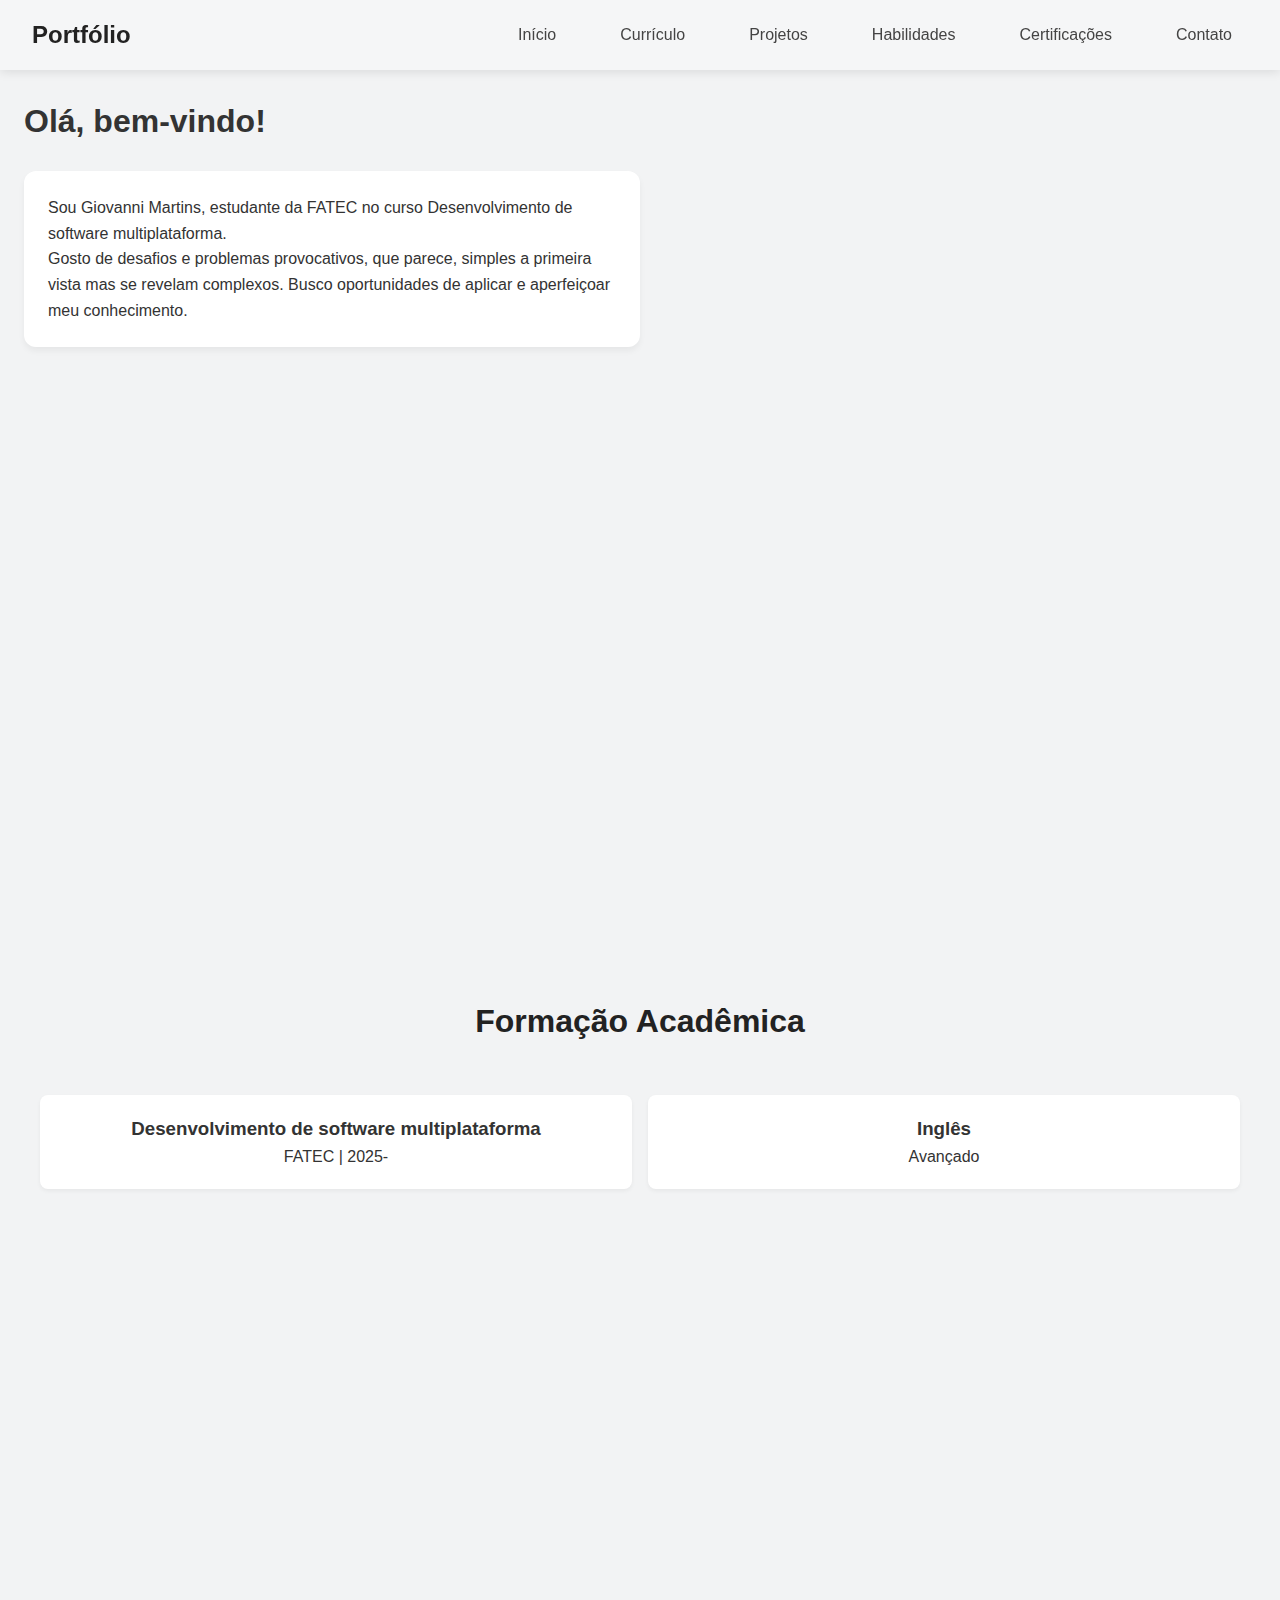
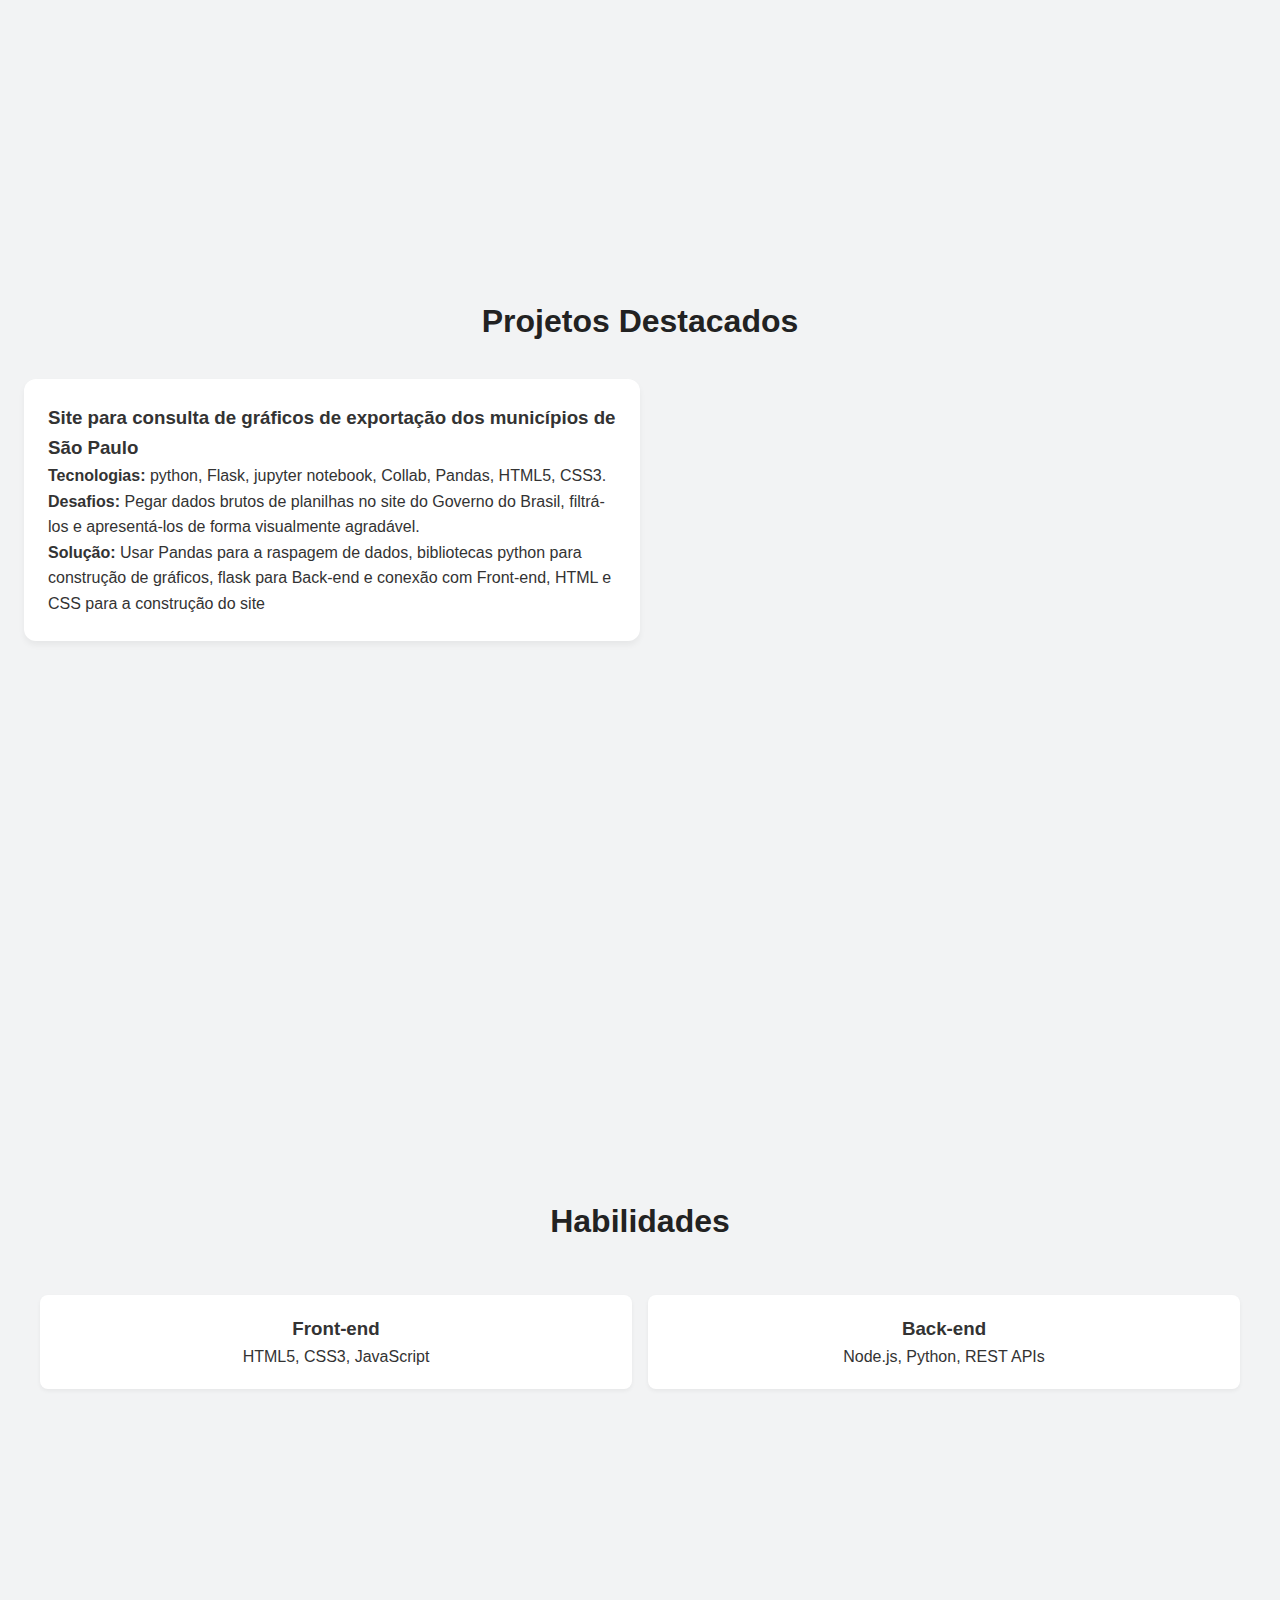
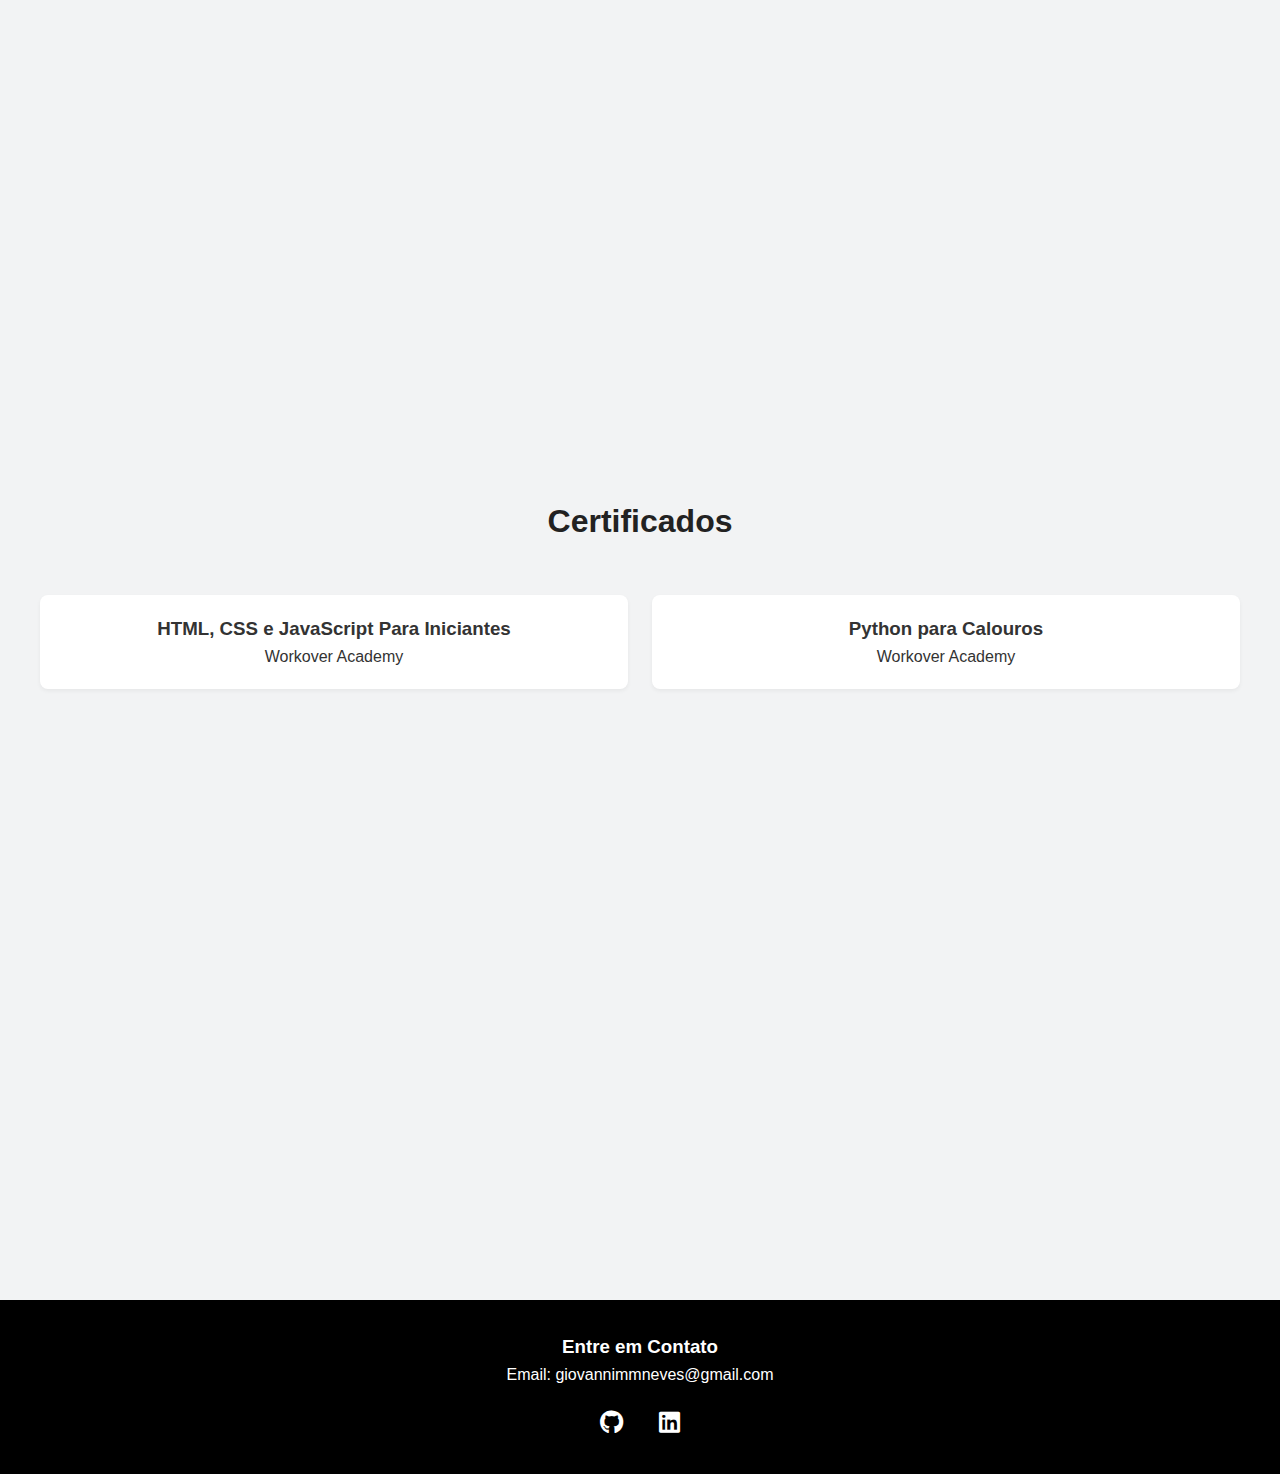
==== My_Portfolio/Portfolio/templates/index.html @ 38323667 "1.0 tudo certo" ====
<!DOCTYPE html>
<html lang="pt-br">
<head>
    <meta charset="UTF-8">
    <meta name="viewport" content="width=device-width, initial-scale=1.0">
    <title>Portfólio Giovanni</title>
    <link rel="stylesheet" href="https://cdnjs.cloudflare.com/ajax/libs/font-awesome/6.0.0/css/all.min.css">
    <link rel="stylesheet" href="style.css">
    
    
</head>
<body>
    <nav class="navbar">
        <div class="brand">Portfólio</div>
        <ul class="nav-links">
            <li><a href="#introducao">Início</a></li>
            <li><a href="#curriculo">Currículo</a></li>
            <li><a href="#projetos">Projetos</a></li>
            <li><a href="#habilidades">Habilidades</a></li>
            <li><a href="#certificacoes">Certificações</a></li>
            <li><a href="#contato">Contato</a></li>
        </ul>
        <i class="menu-toggle fas fa-bars"></i>
    </nav>

    <!-- Seções mantidas como na versão anterior -->
    <section id="introducao">
        <h1>Olá, bem-vindo! </h1>
        <div class="project-card"><p>Sou Giovanni Martins, estudante da FATEC no curso Desenvolvimento de software multiplataforma.</p>
            <p>Gosto de desafios e problemas provocativos, que parece, simples a primeira vista mas se revelam complexos. Busco oportunidades de aplicar e aperfeiçoar meu conhecimento.</p>
        </div>
        
    </section>

    <section id="curriculo">
        <h2>Formação Acadêmica</h2>
    <div class="skills-container">
        <div class="skill-item">
            <h3>Desenvolvimento de software multiplataforma</h3>
            <p>FATEC | 2025-</p>
        </div>
        
        <div class="skill-item">
            <h3>Inglês</h3>
            <p>Avançado</p>

        </div>
    </div>
    </section>

    <section id="projetos">
        <h2>Projetos Destacados</h2>
        <div class="project-card">
            <h3>Site para consulta de gráficos de exportação dos municípios de São Paulo</h3>
            <p><b>Tecnologias:</b> python, Flask, jupyter notebook, Collab, Pandas, HTML5, CSS3.</p>
            <p><b>Desafios:</b> Pegar dados brutos de planilhas no site do Governo do Brasil, filtrá-los e apresentá-los de forma visualmente agradável.</p>
            <p><b>Solução:</b> Usar Pandas para a raspagem de dados, bibliotecas python para construção de gráficos, flask para Back-end e conexão com Front-end, HTML e CSS para a construção do site </p>
        </div>
    </section>

    <section id="habilidades">
        <h2>Habilidades</h2>
        <div class="skills-container">
            <div class="skill-item">
                <h3>Front-end</h3>
                <p>HTML5, CSS3, JavaScript</p>
            </div>
            <div class="skill-item">
                <h3>Back-end</h3>
                <p>Node.js, Python, REST APIs</p>
            </div>
        </div>
    </section>

    <section id="certificacoes">
        <h2>Certificados</h2>
        <div class="certificacoes-grid">
            <div class="certificado">
                <h3>HTML, CSS e JavaScript Para Iniciantes</h3>
                <p>Workover Academy</p>
            </div>

            <div class="certificado">
                <h3>Python para Calouros</h3>
                <p>Workover Academy</p>
            </div>
            
        </div>
    </section>

    <footer id="contato">
        <h3>Entre em Contato</h3>
        <p>Email: giovannimmneves@gmail.com</p>
        <div class="social-links">
            <a href="https://github.com/Giommn" target="_blank"><i class="fab fa-github"></i></a>
            <a href="https://www.linkedin.com/in/giovanni-martins-216995356?utm_source=share&utm_campaign=share_via&utm_content=profile&utm_medium=android_app" target="_blank"><i class="fab fa-linkedin"></i></a>
        </div>
    </footer>
    <script src="script.js"></script>
</body>
</html>
---- My_Portfolio/Portfolio/templates/style.css ----
* {
    margin: 0;
    padding: 0;
    box-sizing: border-box;
    font-family: 'Arial', sans-serif;
}

body {
    line-height: 1.6;
    color: #333;
    background: #f2f3f4;
}


.navbar {
    position: fixed;
    top: 0;
    width: 100%;
    background: rgba(255, 255, 255, 0.25);
    backdrop-filter: blur(10px);
    box-shadow: 0 2px 10px rgba(0,0,0,0.1);
    z-index: 1000;
    display: flex;
    justify-content: space-between;
    align-items: center;
    padding: 1rem 2rem;
}

.brand {
    font-size: 1.5rem;
    font-weight: 600;
    color: #222;
}

.nav-links {
    display: flex;
    gap: 2rem;
    list-style: none;
    transition: all 0.3s ease;
}

.nav-links a {
    text-decoration: none;
    color: #444;
    font-weight: 500;
    transition: color 0.3s;
    padding: 0.5rem 1rem;
    border-radius: 8px;
}

.nav-links a:hover {
    color: #0077b5;
    background: rgba(0, 119, 181, 0.1);
}

.menu-toggle {
    display: none;
    cursor: pointer;
    font-size: 1.5rem;
    color: #444;
}


section {
    padding: 2rem 1.5rem;
    min-height: 100vh;
    padding-top: 6rem;
}

h2 {
    text-align: center;
    margin-bottom: 2rem;
    font-size: 2rem;
    color: #222;
}


.project-card {
    background: white;
    border-radius: 12px;
    padding: 1.5rem;
    margin: 1.5rem 0;
    box-shadow: 0 4px 6px rgba(0,0,0,0.05);
    width: 50%;
}


.skills-container {
    display: grid;
    grid-template-columns: repeat(auto-fit, minmax(180px, 1fr));
    gap: 1rem;
    padding: 1rem;
}

.skill-item {
    background: #fff;
    padding: 1.2rem;
    border-radius: 8px;
    text-align: center;
    box-shadow: 0 2px 4px rgba(0,0,0,0.05);
}


.certificacoes-grid {
    display: grid;
    grid-template-columns: repeat(auto-fit, minmax(200px, 1fr));
    gap: 1.5rem;
    padding: 1rem;
}

.certificado{
    background: #fff;
    padding: 1.2rem;
    border-radius: 8px;
    text-align: center;
    box-shadow: 0 2px 4px rgba(0,0,0,0.05);
}


footer {
    background: #000;
    color: white;
    padding: 2rem;
    text-align: center;
}

.social-links {
    margin-top: 1rem;
}

.social-links a {
    color: white;
    font-size: 1.5rem;
    margin: 0 1rem;
    transition: color 0.3s;
}

.social-links a:hover {
    color: #0077b5;
}


@media (max-width: 768px) {
    .navbar {
        padding: 1rem;
    }

    .nav-links {
        position: fixed;
        top: 60px;
        right: -100%;
        flex-direction: column;
        background: rgba(255, 255, 255, 0.98);
        backdrop-filter: blur(15px);
        width: 70%;
        height: calc(100vh - 60px);
        padding: 2rem;
        box-shadow: -2px 0 10px rgba(0,0,0,0.05);
        transition: all 0.3s ease;
    }

    .nav-links.active {
        right: 0;
    }

    .menu-toggle {
        display: block;
    }

    section {
        padding: 0rem 1rem;
        padding-top: 5rem;
    }

    h2 {
        font-size: 1.75rem;
    }
    .project-card{
        width:100%
    }
}
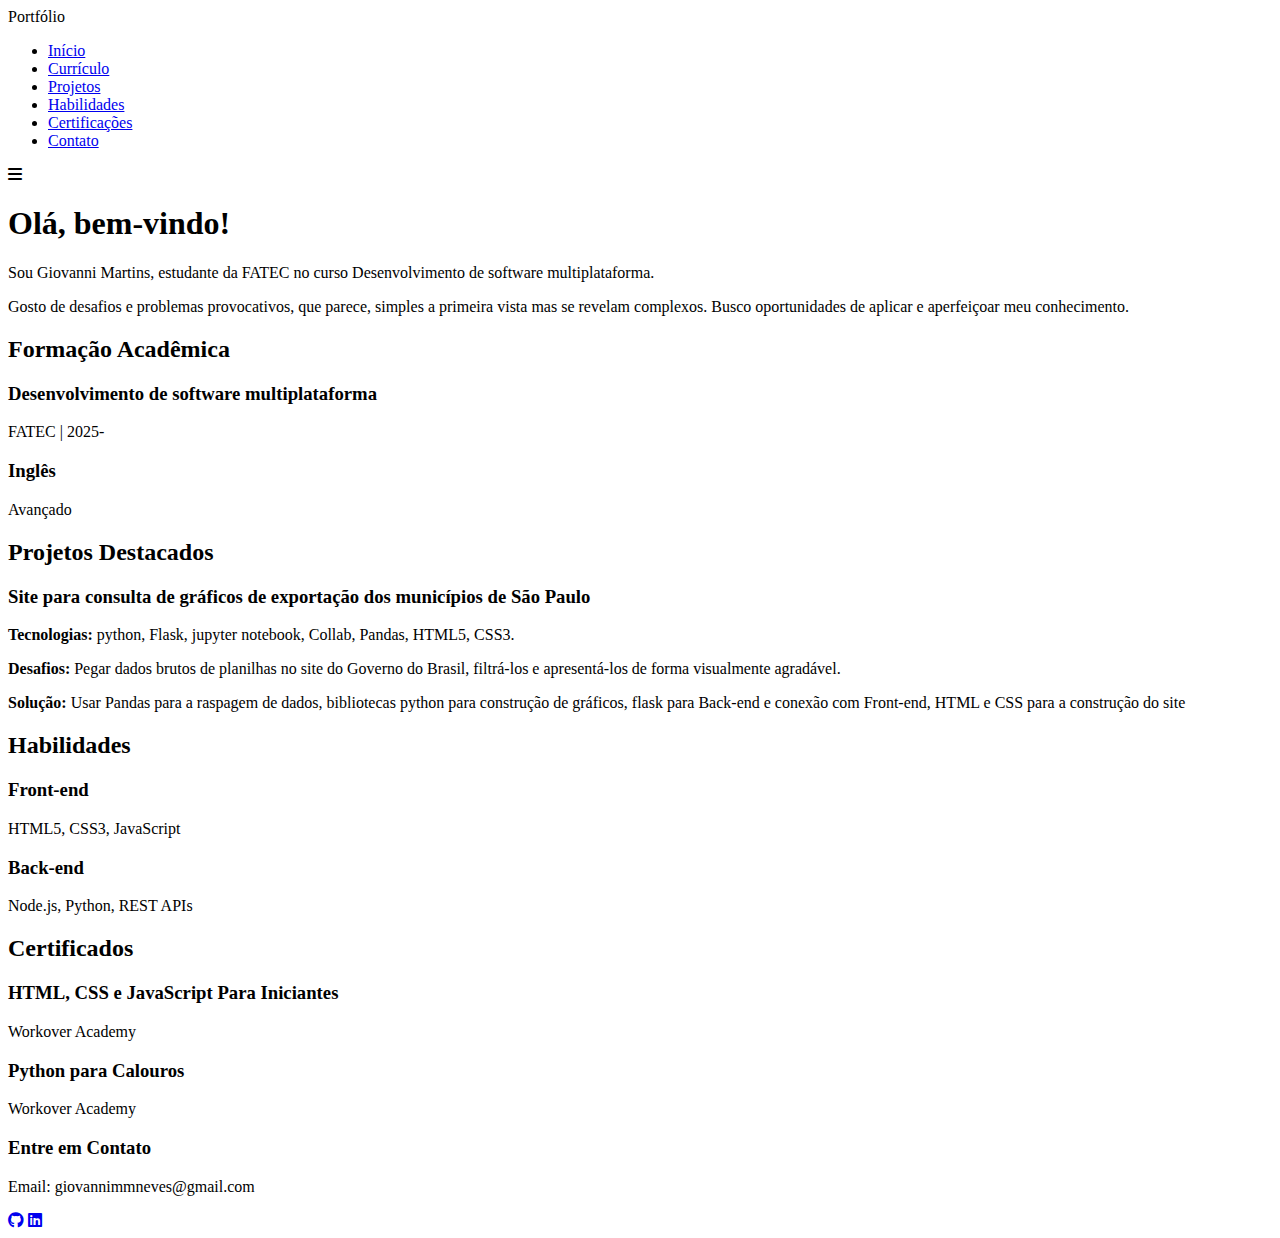
==== commit 65e620f5: "Update index.html" ====
--- a/My_Portfolio/Portfolio/templates/index.html
+++ b/My_Portfolio/Portfolio/templates/index.html
@@ -5,7 +5,7 @@
     <meta name="viewport" content="width=device-width, initial-scale=1.0">
     <title>Portfólio Giovanni</title>
     <link rel="stylesheet" href="https://cdnjs.cloudflare.com/ajax/libs/font-awesome/6.0.0/css/all.min.css">
-    <link rel="stylesheet" href="style.css">
+    <link rel="stylesheet" href="My_Portfolio/Portfolio/templates/style.css">
     
     
 </head>
@@ -96,6 +96,6 @@
             <a href="https://www.linkedin.com/in/giovanni-martins-216995356?utm_source=share&utm_campaign=share_via&utm_content=profile&utm_medium=android_app" target="_blank"><i class="fab fa-linkedin"></i></a>
         </div>
     </footer>
-    <script src="script.js"></script>
+    <script src="My_Portfolio/Portfolio/templates/script.js"></script>
 </body>
-</html>+</html>
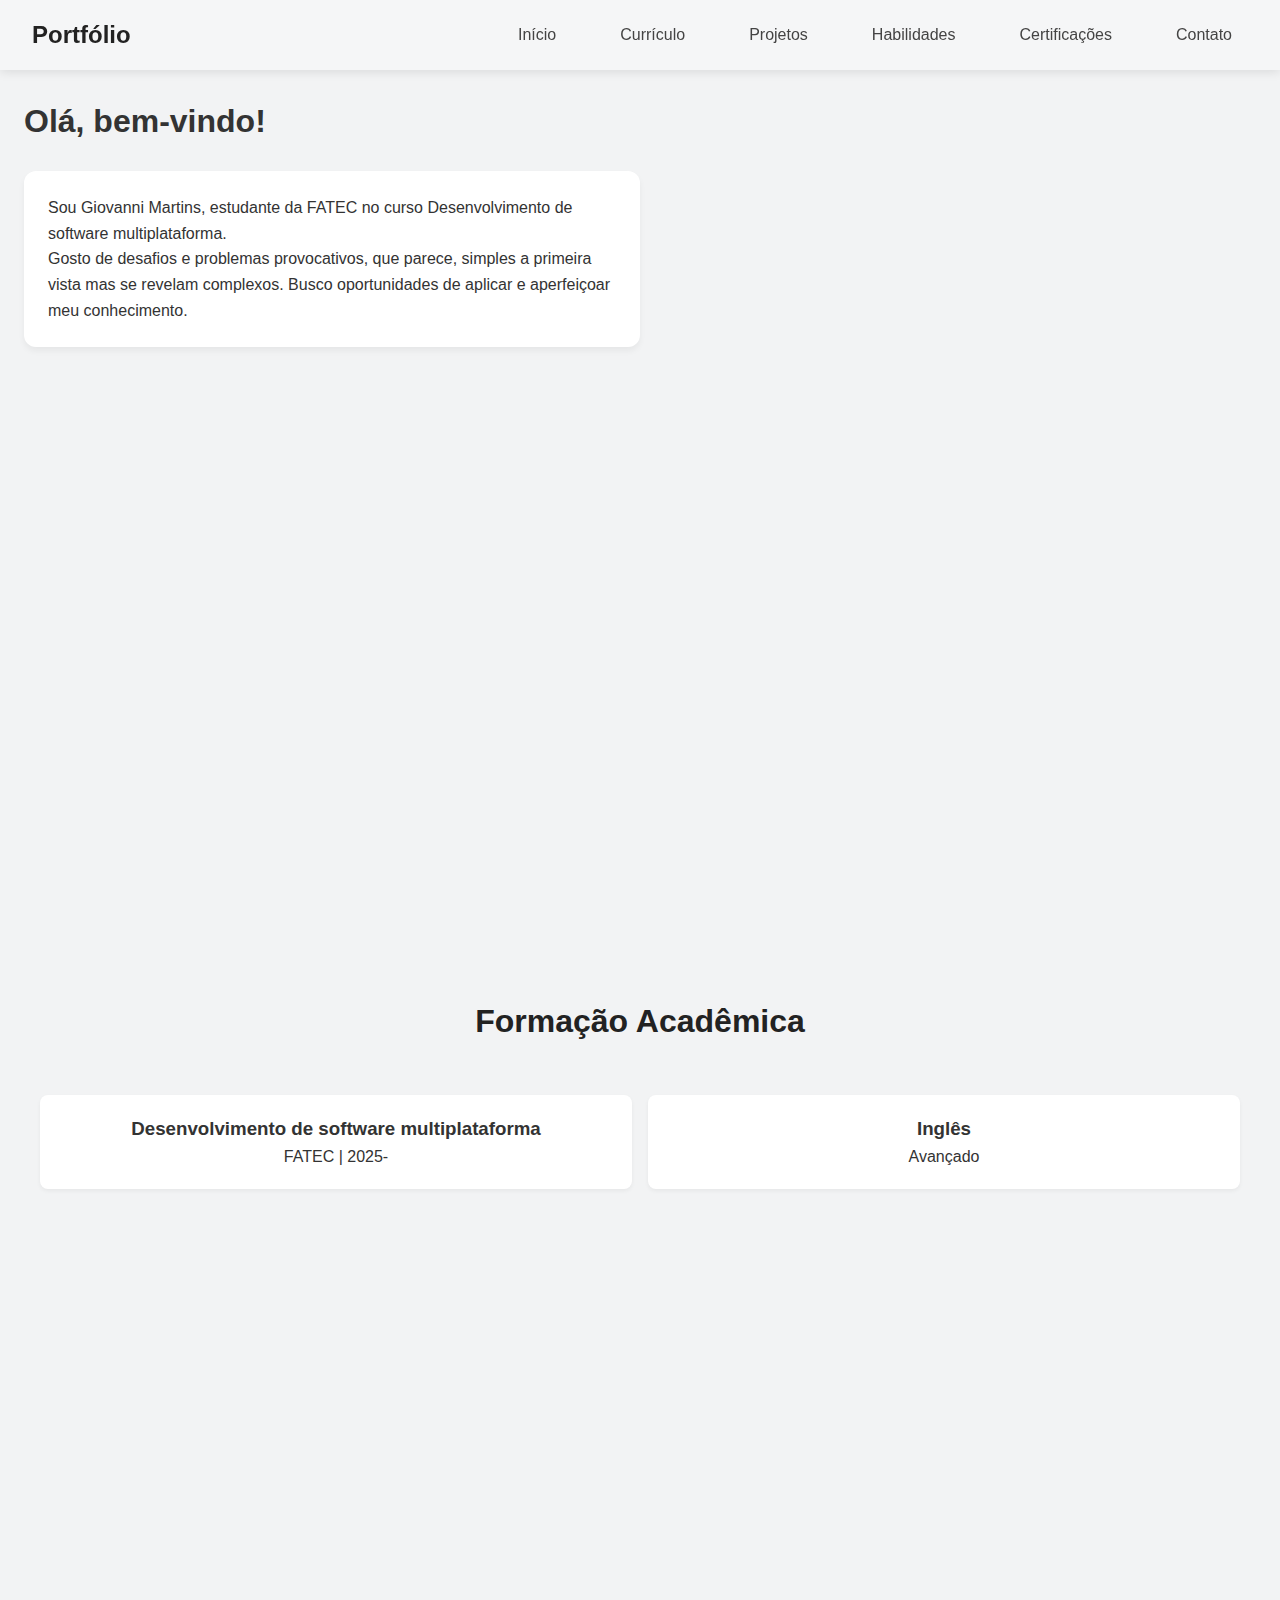
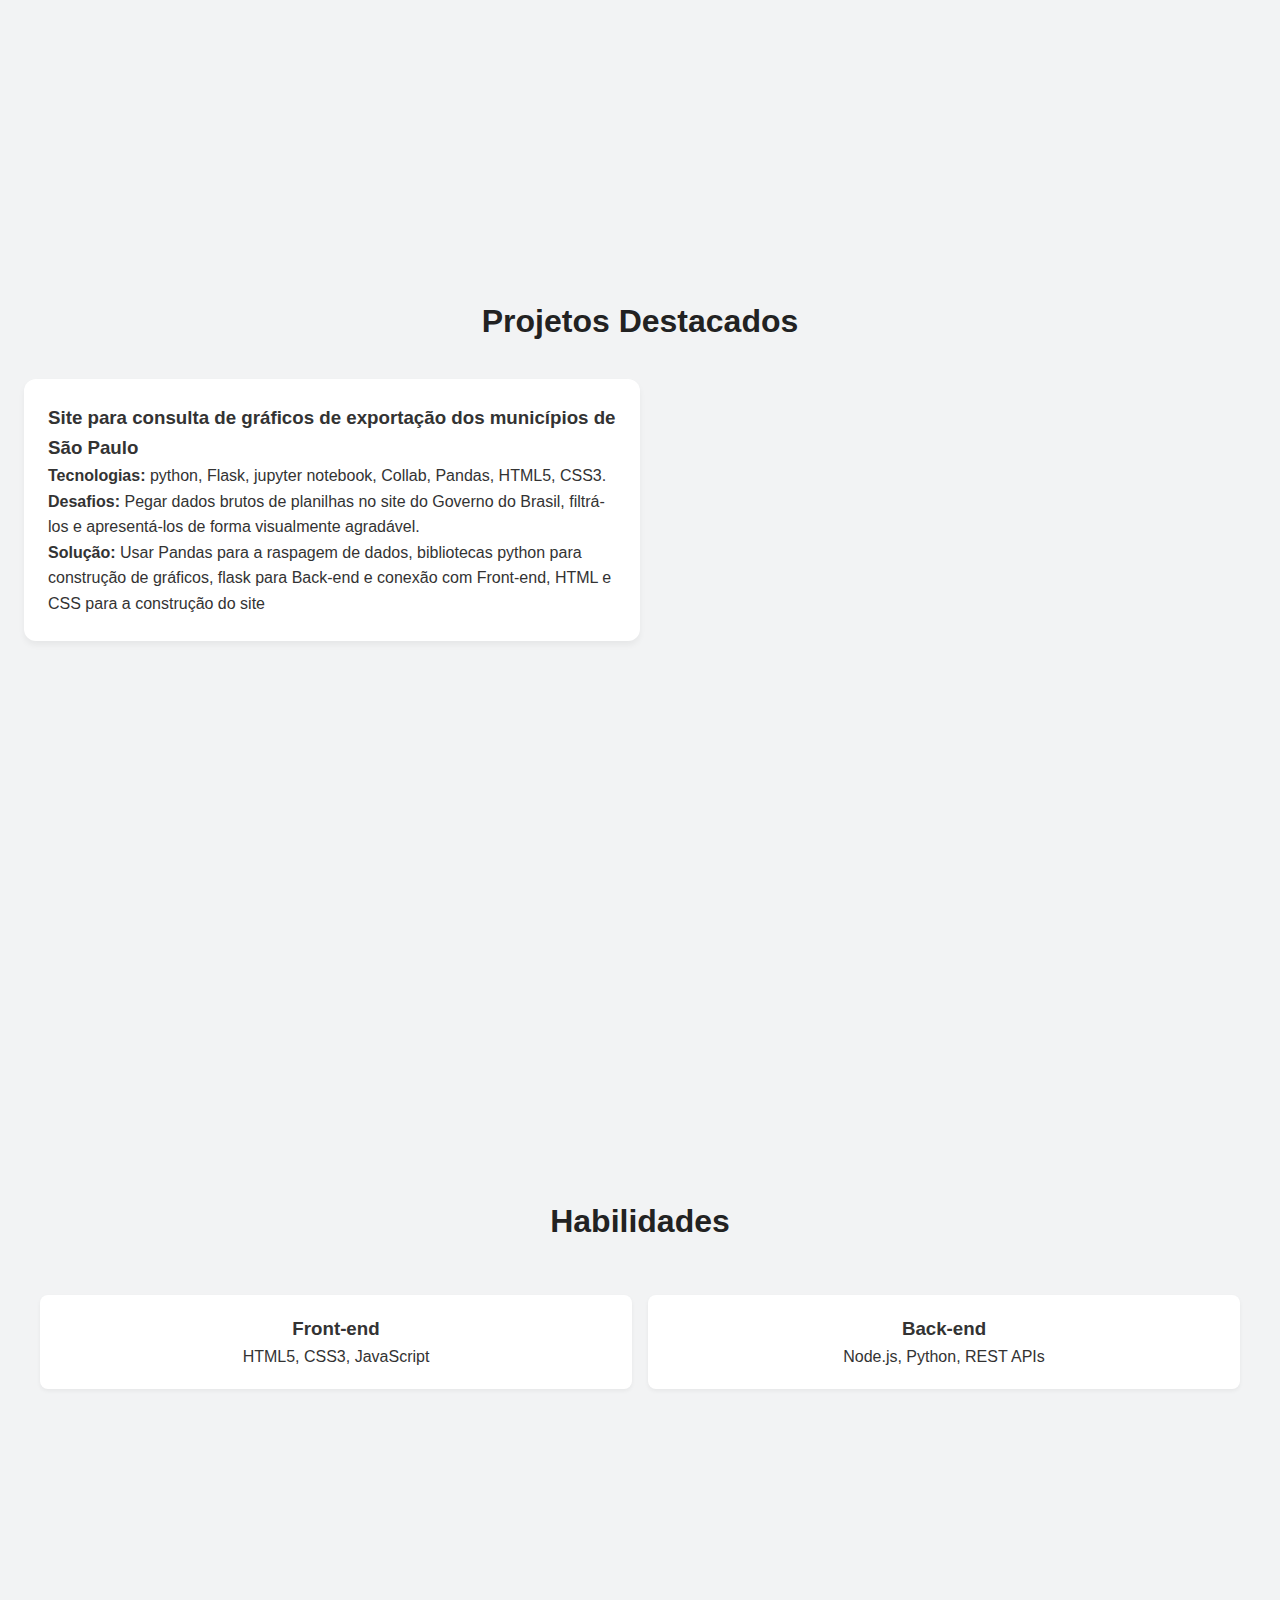
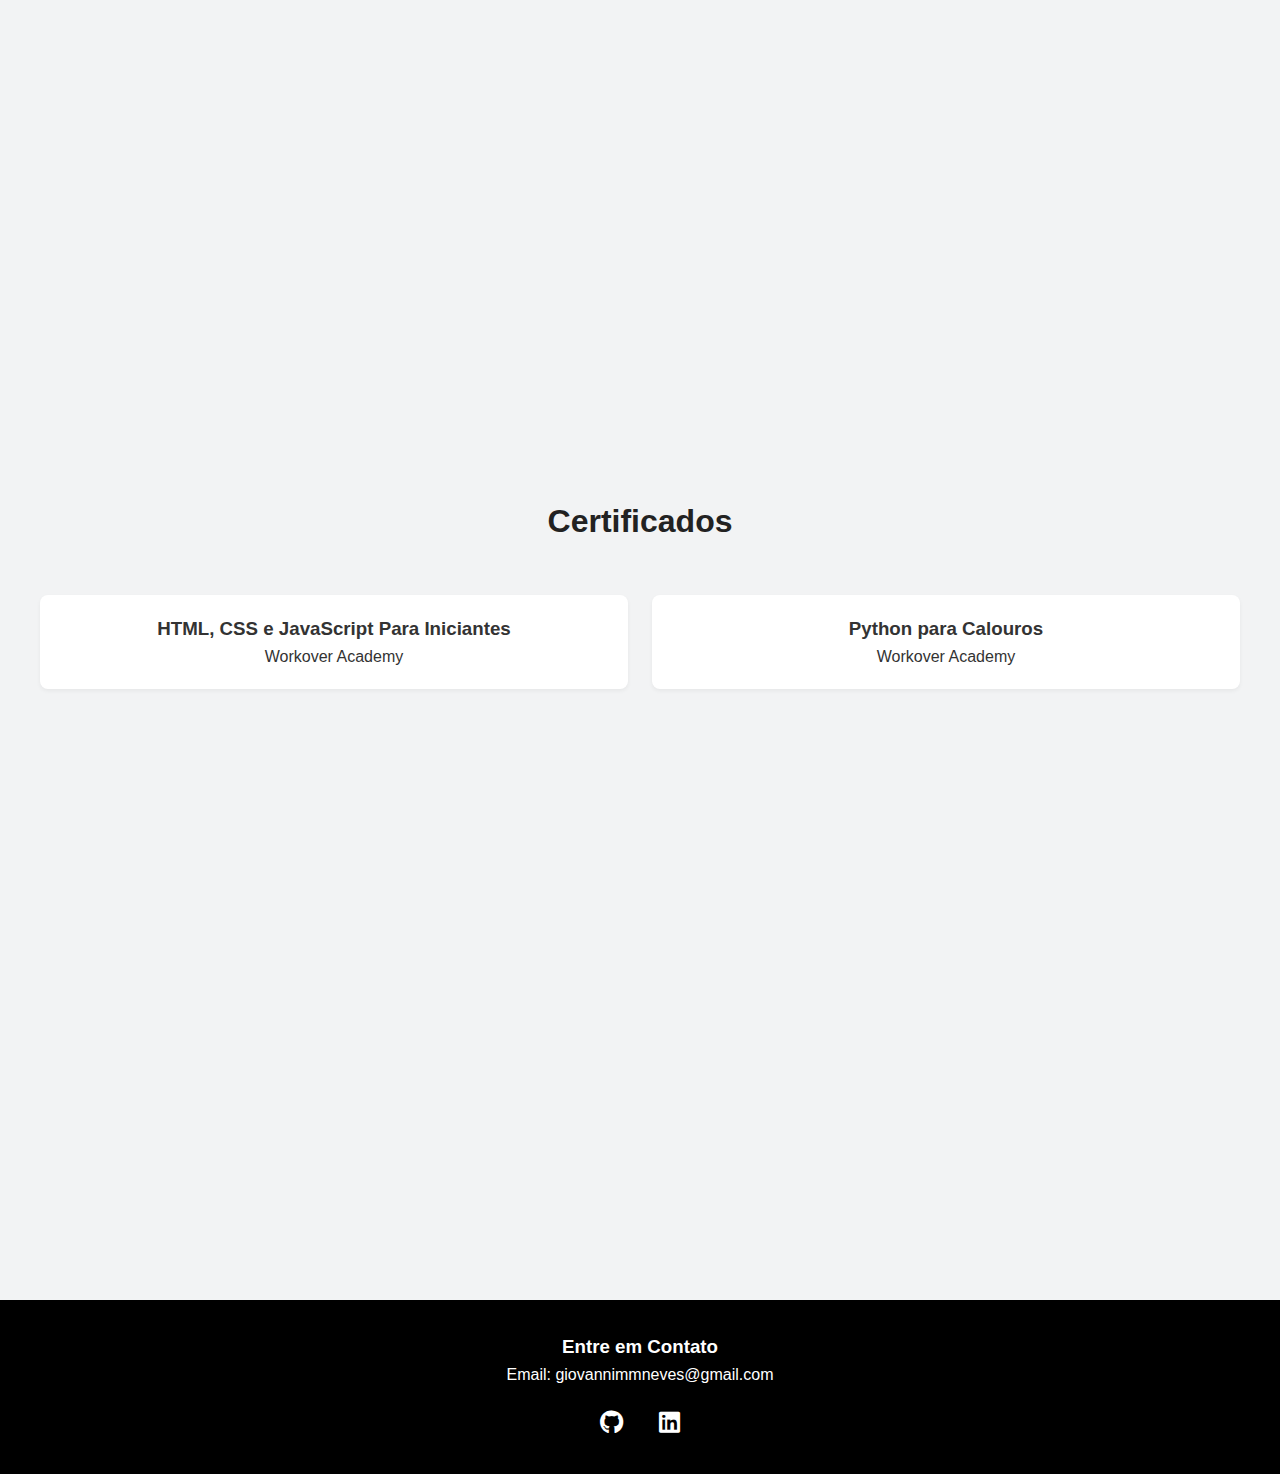
==== commit f75d10ba: "Update index.html" ====
--- a/My_Portfolio/Portfolio/templates/index.html
+++ b/My_Portfolio/Portfolio/templates/index.html
@@ -5,9 +5,190 @@
     <meta name="viewport" content="width=device-width, initial-scale=1.0">
     <title>Portfólio Giovanni</title>
     <link rel="stylesheet" href="https://cdnjs.cloudflare.com/ajax/libs/font-awesome/6.0.0/css/all.min.css">
-    <link rel="stylesheet" href="My_Portfolio/Portfolio/templates/style.css">
-    
-    
+    <link rel="stylesheet" href="style.css">
+    <style>
+        * {
+            margin: 0;
+            padding: 0;
+            box-sizing: border-box;
+            font-family: 'Arial', sans-serif;
+        }
+
+        body {
+            line-height: 1.6;
+            color: #333;
+            background: #f2f3f4;
+        }
+
+        /* Navbar com Glassmorphism */
+        .navbar {
+            position: fixed;
+            top: 0;
+            width: 100%;
+            background: rgba(255, 255, 255, 0.25);
+            backdrop-filter: blur(10px);
+            box-shadow: 0 2px 10px rgba(0,0,0,0.1);
+            z-index: 1000;
+            display: flex;
+            justify-content: space-between;
+            align-items: center;
+            padding: 1rem 2rem;
+        }
+
+        .brand {
+            font-size: 1.5rem;
+            font-weight: 600;
+            color: #222;
+        }
+
+        .nav-links {
+            display: flex;
+            gap: 2rem;
+            list-style: none;
+            transition: all 0.3s ease;
+        }
+
+        .nav-links a {
+            text-decoration: none;
+            color: #444;
+            font-weight: 500;
+            transition: color 0.3s;
+            padding: 0.5rem 1rem;
+            border-radius: 8px;
+        }
+
+        .nav-links a:hover {
+            color: #0077b5;
+            background: rgba(0, 119, 181, 0.1);
+        }
+
+        .menu-toggle {
+            display: none;
+            cursor: pointer;
+            font-size: 1.5rem;
+            color: #444;
+        }
+
+        /* Sections */
+        section {
+            padding: 2rem 1.5rem;
+            min-height: 100vh;
+            padding-top: 6rem;
+        }
+
+        h2 {
+            text-align: center;
+            margin-bottom: 2rem;
+            font-size: 2rem;
+            color: #222;
+        }
+
+        /* Projetos */
+        .project-card {
+            background: white;
+            border-radius: 12px;
+            padding: 1.5rem;
+            margin: 1.5rem 0;
+            box-shadow: 0 4px 6px rgba(0,0,0,0.05);
+            width: 50%;
+        }
+
+        /* Habilidades */
+        .skills-container {
+            display: grid;
+            grid-template-columns: repeat(auto-fit, minmax(180px, 1fr));
+            gap: 1rem;
+            padding: 1rem;
+        }
+
+        .skill-item {
+            background: #fff;
+            padding: 1.2rem;
+            border-radius: 8px;
+            text-align: center;
+            box-shadow: 0 2px 4px rgba(0,0,0,0.05);
+        }
+
+        /* Certificações */
+        .certificacoes-grid {
+            display: grid;
+            grid-template-columns: repeat(auto-fit, minmax(200px, 1fr));
+            gap: 1.5rem;
+            padding: 1rem;
+        }
+
+        .certificado{
+            background: #fff;
+            padding: 1.2rem;
+            border-radius: 8px;
+            text-align: center;
+            box-shadow: 0 2px 4px rgba(0,0,0,0.05);
+        }
+
+        /* Footer */
+        footer {
+            background: #000;
+            color: white;
+            padding: 2rem;
+            text-align: center;
+        }
+
+        .social-links {
+            margin-top: 1rem;
+        }
+
+        .social-links a {
+            color: white;
+            font-size: 1.5rem;
+            margin: 0 1rem;
+            transition: color 0.3s;
+        }
+
+        .social-links a:hover {
+            color: #0077b5;
+        }
+
+        /* Responsivo */
+        @media (max-width: 768px) {
+            .navbar {
+                padding: 1rem;
+            }
+
+            .nav-links {
+                position: fixed;
+                top: 60px;
+                right: -100%;
+                flex-direction: column;
+                background: rgba(255, 255, 255, 0.98);
+                backdrop-filter: blur(15px);
+                width: 70%;
+                height: calc(100vh - 60px);
+                padding: 2rem;
+                box-shadow: -2px 0 10px rgba(0,0,0,0.05);
+                transition: all 0.3s ease;
+            }
+
+            .nav-links.active {
+                right: 0;
+            }
+
+            .menu-toggle {
+                display: block;
+            }
+
+            section {
+                padding: 0rem 1rem;
+                padding-top: 5rem;
+            }
+
+            h2 {
+                font-size: 1.75rem;
+            }
+            .project-card{
+                width:100%
+            }
+        }
+    </style>
 </head>
 <body>
     <nav class="navbar">
@@ -96,6 +277,28 @@
             <a href="https://www.linkedin.com/in/giovanni-martins-216995356?utm_source=share&utm_campaign=share_via&utm_content=profile&utm_medium=android_app" target="_blank"><i class="fab fa-linkedin"></i></a>
         </div>
     </footer>
-    <script src="My_Portfolio/Portfolio/templates/script.js"></script>
+    <script>
+        // Menu Hamburguer
+        const menuToggle = document.querySelector('.menu-toggle');
+        const navLinks = document.querySelector('.nav-links');
+
+        menuToggle.addEventListener('click', () => {
+            navLinks.classList.toggle('active');
+        });
+
+        // Fechar menu ao clicar em um link
+        document.querySelectorAll('.nav-links a').forEach(link => {
+            link.addEventListener('click', () => {
+                navLinks.classList.remove('active');
+            });
+        });
+
+        // Fechar menu ao clicar fora
+        document.addEventListener('click', (e) => {
+            if (!navLinks.contains(e.target) && !menuToggle.contains(e.target)) {
+                navLinks.classList.remove('active');
+            }
+        });
+    </script>
 </body>
 </html>
--- a/My_Portfolio/Portfolio/templates/style.css
+++ b/My_Portfolio/Portfolio/templates/style.css
@@ -0,0 +1,181 @@
+* {
+    margin: 0;
+    padding: 0;
+    box-sizing: border-box;
+    font-family: 'Arial', sans-serif;
+}
+
+body {
+    line-height: 1.6;
+    color: #333;
+    background: #f2f3f4;
+}
+
+
+.navbar {
+    position: fixed;
+    top: 0;
+    width: 100%;
+    background: rgba(255, 255, 255, 0.25);
+    backdrop-filter: blur(10px);
+    box-shadow: 0 2px 10px rgba(0,0,0,0.1);
+    z-index: 1000;
+    display: flex;
+    justify-content: space-between;
+    align-items: center;
+    padding: 1rem 2rem;
+}
+
+.brand {
+    font-size: 1.5rem;
+    font-weight: 600;
+    color: #222;
+}
+
+.nav-links {
+    display: flex;
+    gap: 2rem;
+    list-style: none;
+    transition: all 0.3s ease;
+}
+
+.nav-links a {
+    text-decoration: none;
+    color: #444;
+    font-weight: 500;
+    transition: color 0.3s;
+    padding: 0.5rem 1rem;
+    border-radius: 8px;
+}
+
+.nav-links a:hover {
+    color: #0077b5;
+    background: rgba(0, 119, 181, 0.1);
+}
+
+.menu-toggle {
+    display: none;
+    cursor: pointer;
+    font-size: 1.5rem;
+    color: #444;
+}
+
+
+section {
+    padding: 2rem 1.5rem;
+    min-height: 100vh;
+    padding-top: 6rem;
+}
+
+h2 {
+    text-align: center;
+    margin-bottom: 2rem;
+    font-size: 2rem;
+    color: #222;
+}
+
+
+.project-card {
+    background: white;
+    border-radius: 12px;
+    padding: 1.5rem;
+    margin: 1.5rem 0;
+    box-shadow: 0 4px 6px rgba(0,0,0,0.05);
+    width: 50%;
+}
+
+
+.skills-container {
+    display: grid;
+    grid-template-columns: repeat(auto-fit, minmax(180px, 1fr));
+    gap: 1rem;
+    padding: 1rem;
+}
+
+.skill-item {
+    background: #fff;
+    padding: 1.2rem;
+    border-radius: 8px;
+    text-align: center;
+    box-shadow: 0 2px 4px rgba(0,0,0,0.05);
+}
+
+
+.certificacoes-grid {
+    display: grid;
+    grid-template-columns: repeat(auto-fit, minmax(200px, 1fr));
+    gap: 1.5rem;
+    padding: 1rem;
+}
+
+.certificado{
+    background: #fff;
+    padding: 1.2rem;
+    border-radius: 8px;
+    text-align: center;
+    box-shadow: 0 2px 4px rgba(0,0,0,0.05);
+}
+
+
+footer {
+    background: #000;
+    color: white;
+    padding: 2rem;
+    text-align: center;
+}
+
+.social-links {
+    margin-top: 1rem;
+}
+
+.social-links a {
+    color: white;
+    font-size: 1.5rem;
+    margin: 0 1rem;
+    transition: color 0.3s;
+}
+
+.social-links a:hover {
+    color: #0077b5;
+}
+
+
+@media (max-width: 768px) {
+    .navbar {
+        padding: 1rem;
+    }
+
+    .nav-links {
+        position: fixed;
+        top: 60px;
+        right: -100%;
+        flex-direction: column;
+        background: rgba(255, 255, 255, 0.98);
+        backdrop-filter: blur(15px);
+        width: 70%;
+        height: calc(100vh - 60px);
+        padding: 2rem;
+        box-shadow: -2px 0 10px rgba(0,0,0,0.05);
+        transition: all 0.3s ease;
+    }
+
+    .nav-links.active {
+        right: 0;
+    }
+
+    .menu-toggle {
+        display: block;
+    }
+
+    section {
+        padding: 0rem 1rem;
+        padding-top: 5rem;
+    }
+
+    h2 {
+        font-size: 1.75rem;
+    }
+    .project-card{
+        width:100%
+    }
+}